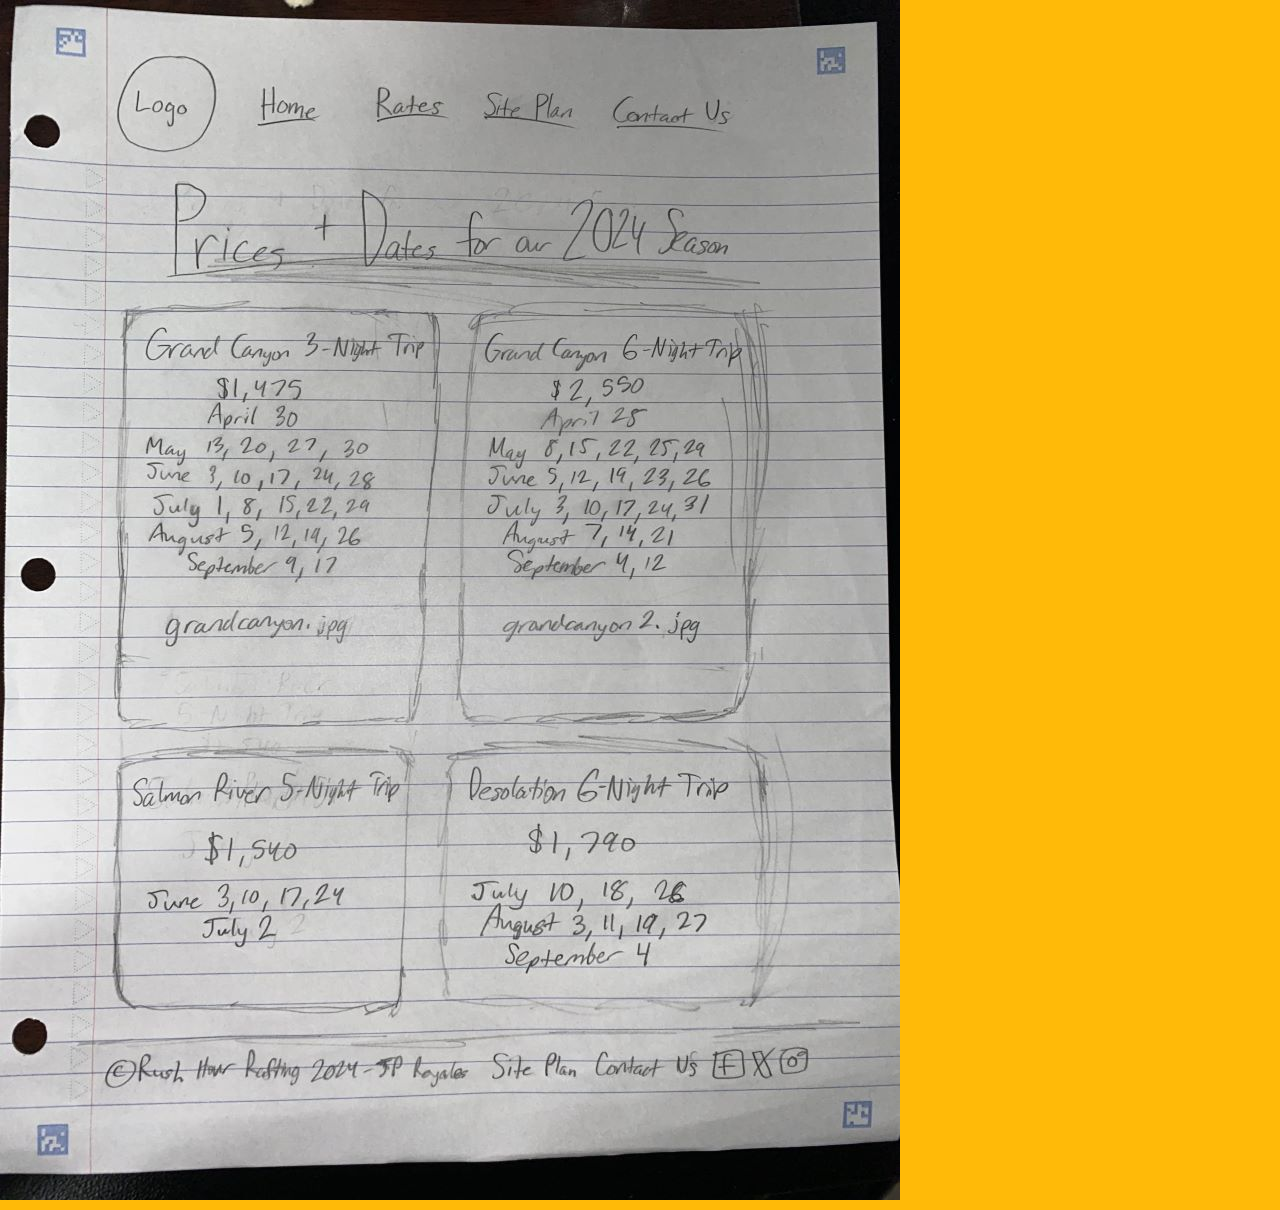
==== wwr/rates.html @ 19cfe338 "wireframe included" ====
<!DOCTYPE html>
<html lang="en">
<head>
    <meta charset="UTF-8">
    <meta name="viewport" content="width=device-width, initial-scale=1.0">
    <link rel="stylesheet" href="styles/style.css">
    <title>Rates</title>
</head>
<body>
    <img src="images/wireframe.jpg" alt="wireframe">
</body>
</html>
---- wwr/styles/style.css ----
@import url('https://fonts.googleapis.com/css2?family=Carter+One&display=swap');

#content {
max-width: 1600px;
margin: 0 auto;
}

nav a {
text-align: center;
color: #000000;
text-decoration: none;
padding: 35px;
}

#hero-msg h1, #hero-msg h4 {
text-align: center;
}

#hero-msg h4 {
    color: white;
}

#hero-img {
width: 100%;
}

#hero {
    display: grid;
    grid-template-columns: 1fr 3fr 1fr;
    margin-top: -100px; 
}

#hero-box {
    grid-column: 1/4;
    grid-row: 1/3;
    z-index: -1;
}

#hero-msg {
    grid-column: 2/3;
    grid-row: 1/2;
    margin-top: 100px;
}

.button-box {
text-align: center;
}

main section {
text-align: center;
}

#background {
height: 725px;
background-color: #136F63;
grid-column: 1/11;
grid-row: 4/9;
}

body {
background-color:#FFBA08;
font-family: 'Carter One', Helvetica, sans-serif;
font-size: 22px;
margin: 0;
padding: 0;
}

h2  {
margin: 0;
}

header {
background-color: #D00000;
display: grid;
grid-template-columns: 150px auto;
}

nav a:hover {
background-color: #FFFFFF;
color: #000000;
}

.book, .join {
background-color: #D00000;
color: #000000;
text-decoration: none;
font-size: 18px;
padding: 15px 30px;
margin-top: 50px;
border-radius: 5px;
}

.book:hover, .join:hover {
background-color: #FFFFFF;
color: #000000;
}

.msg {
background-color: #D00000;
line-height: 1.5em;
padding: 35px;
grid-column: 6/10;
grid-row: 6/7;
box-shadow: 5px 5px 10px #6f7364;
}

footer {
background-color: #D00000;
color: #000000;
padding: 25px 50px;
margin-top: 200px;
display: flex;
justify-content: space-around;
align-items: center;
}

footer a {
color: #000000;
text-decoration: none;
}

footer a:hover {
color: #000000;
}

footer p {
font-size: 1.2em;
}

footer p a:hover {
text-decoration: underline;
}

footer .social img {
padding-top: 15px;
}

.home-title {
color: #000000;
font-family: 'Carter One', Helvetica, sans-serif;
font-size: 2em;
margin-top: 10px;
}

h4 {
color: #000000;
}

.msg h2 {
color: #000000;
font-family: 'Carter One', Helvetica, sans-serif;
}

.msg p {
color: #000000;
font-size: .8em;
padding-bottom: 15px;
}

.logo {
width: 80px;
}

.icon {
width: 80px;
padding-top: 10px;
}

.mountains {
margin: 100px 0;
grid-column: 2/7;
grid-row: 5/8;
box-shadow: 5px 5px 10px #6f7364;
}

#logo_link {
padding-top: 5px;
justify-self: center;
align-self: center;
}

.rivers-card, .camping-card, .rapids-card {
margin: 200px 0;
}

.rivers-card {
    grid-column: 2/4;
    grid-row: 2/3;
}

.camping-card {
    grid-column: 5/7;
    grid-row: 2/3;
}

.rapids-card {
    grid-column: 8/10;
    grid-row: 2/3;
}

.card-img {
border: 10px solid #000000;
transition: transform .5s;
box-shadow: 5px 5px 10px #6f7364;
}

.card-img:hover {
    opacity: .6;
    transform: scale(1.1);
}

.card-img, .mountains {
    width: 100%;
}

main section img {
box-sizing: border-box;
}

nav {
    display: flex;
    justify-content: space-around;
}

@media screen and (max-width: 900px) {
    #hero, .home-grid {
        display: block;
        height: auto;
    }
    nav, footer {
        flex-direction: column;
    }
    nav a {
        display: block;
        padding: 15px;
    }
    #hero {
        margin-top: 0;
    }
    #hero-msg {
        margin-top: 0;
    }
    #hero-msg h4 {
        display: none;
    }
    #hero-msg h1 {
        color: #6f7364;
    }
    .home-title {
        font-size: 25px;
    }
    .rivers-card, .camping-card, .rapids-card { 
        margin: 50px auto;
        width: 60%;
    }
    #background {
        display: none;
    }
    .mountains, .msg {
        width: 80%;
        display: block;
        margin: 0 auto;
    }
    footer {
        margin-top: 25px;
    }
}
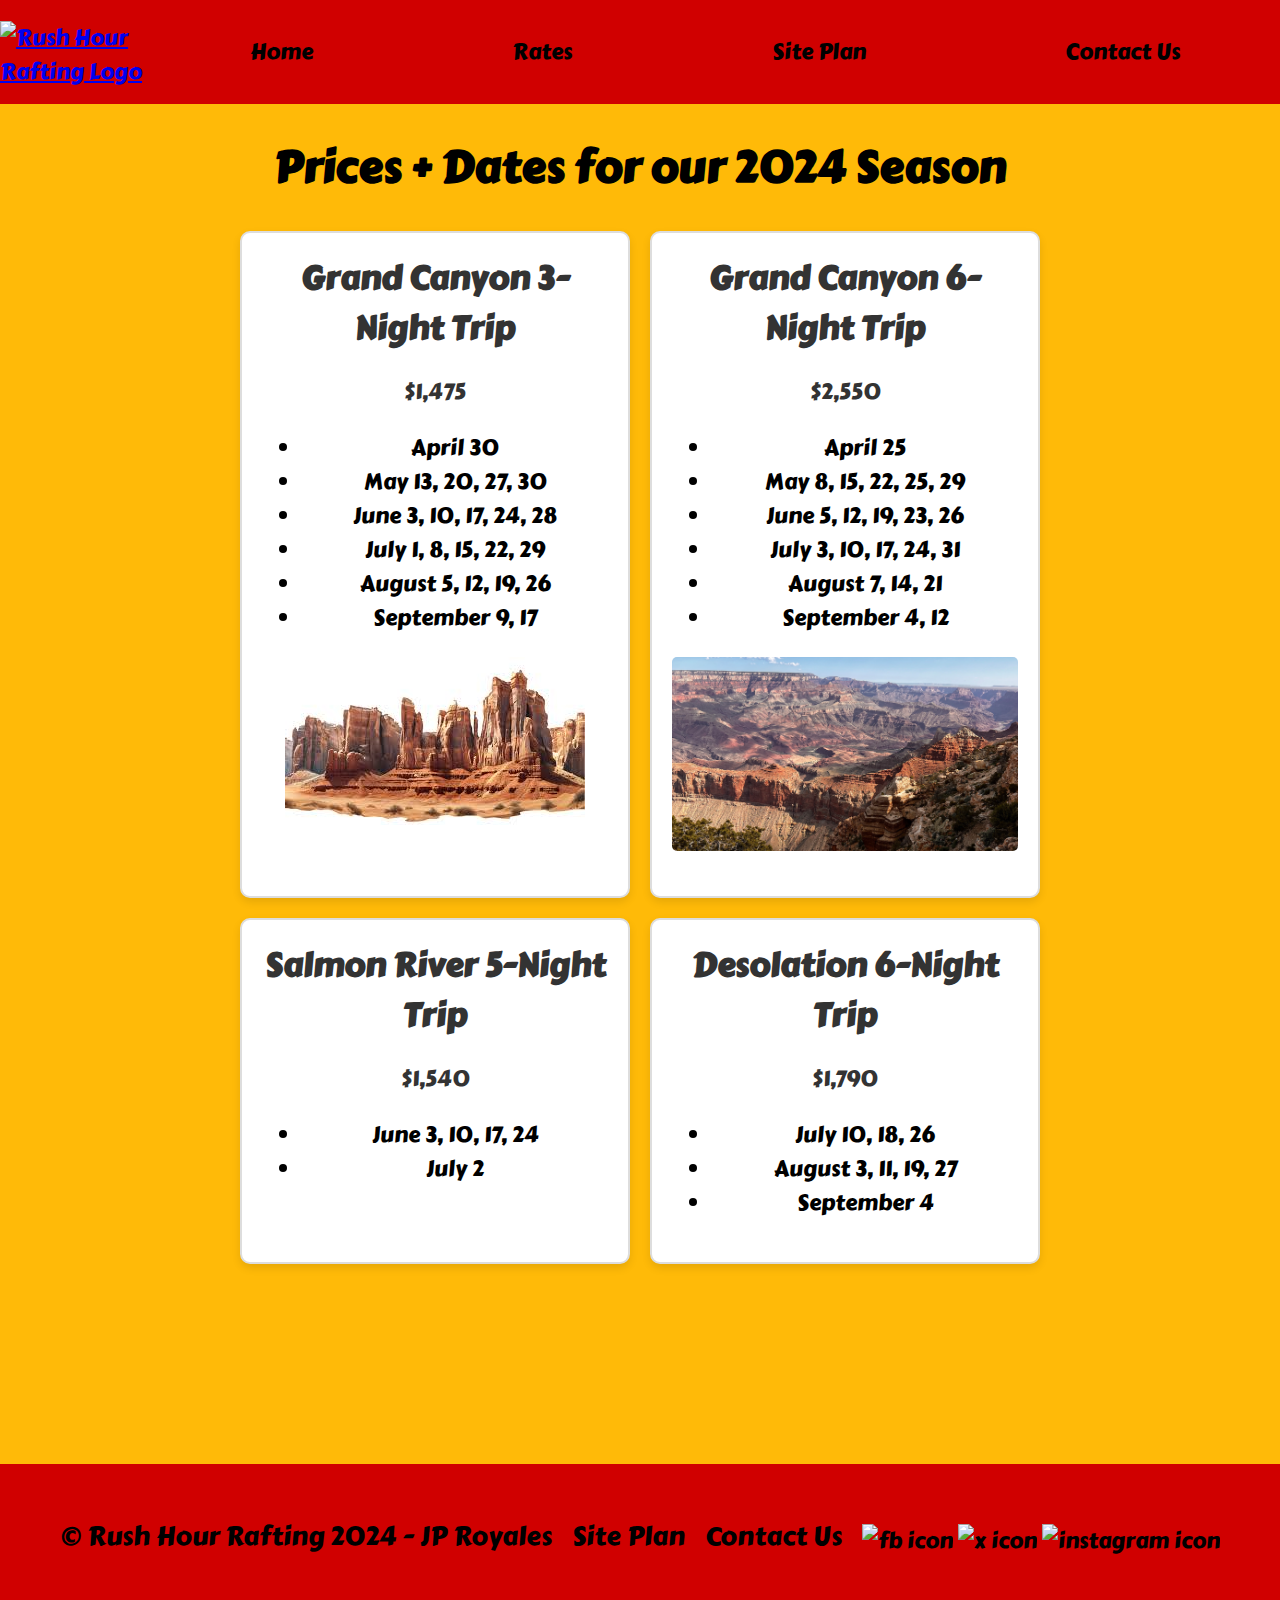
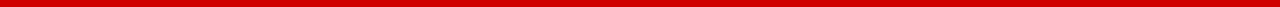
==== commit 0921cb5c: "rates subpage finished" ====
--- a/wwr/rates.html
+++ b/wwr/rates.html
@@ -7,6 +7,80 @@
     <title>Rates</title>
 </head>
 <body>
-    <img src="images/wireframe.jpg" alt="wireframe">
+    <div id="content">
+        <header>
+            <a id="logo_link" href="index.html">
+                <img class="logo" src="images/rushhour.png" alt="Rush Hour Rafting Logo">
+            </a>
+            <nav>
+                <a href="index.html">Home</a>
+                <a href="rates.html">Rates</a>
+                <a href="site-plan-rafting.html">Site Plan</a>
+                <a href="contactus.html">Contact Us</a>
+            </nav>
+        </header>
+    </div>
+    <h1>Prices + Dates for our 2024 Season</h1>
+    <div class="container">
+        <div class="box">
+            <h2>Grand Canyon 3-Night Trip</h2>
+            <p>$1,475</p>
+            <ul>
+                <li>April 30</li>
+                <li>May 13, 20, 27, 30</li>
+                <li>June 3, 10, 17, 24, 28</li>
+                <li>July 1, 8, 15, 22, 29</li>
+                <li>August 5, 12, 19, 26</li>
+                <li>September 9, 17</li>
+            </ul>
+            <img src="images/grandcanyon.jpg" alt="Grand Canyon">
+        </div>
+        <div class="box">
+            <h2>Grand Canyon 6-Night Trip</h2>
+            <p>$2,550</p>
+            <ul>
+                <li>April 25</li>
+                <li>May 8, 15, 22, 25, 29</li>
+                <li>June 5, 12, 19, 23, 26</li>
+                <li>July 3, 10, 17, 24, 31</li>
+                <li>August 7, 14, 21</li>
+                <li>September 4, 12</li>
+            </ul>
+            <img src="images/grandcanyon2.png" alt="Grand Canyon">
+        </div>
+        <div class="box">
+            <h2>Salmon River 5-Night Trip</h2>
+            <p>$1,540</p>
+            <ul>
+                <li>June 3, 10, 17, 24</li>
+                <li>July 2</li>
+            </ul>
+        </div>
+        <div class="box">
+            <h2>Desolation 6-Night Trip</h2>
+            <p>$1,790</p>
+            <ul>
+                <li>July 10, 18, 26</li>
+                <li>August 3, 11, 19, 27</li>
+                <li>September 4</li>
+            </ul>
+        </div>
+    </div>
+    <footer>
+        <p>&copy; Rush Hour Rafting 2024 - JP Royales</p>
+        <p><a href="site-plan-rafting.html">Site Plan</a></p>
+        <p><a href="contactus.html">Contact Us</a></p>
+        <div>
+            <a href="https://facebook.com" target="_blank">
+                <img class="icon" src="images/facebook.png" alt="fb icon">
+            </a>
+            <a href="https://x.com" target="_blank">
+                <img class="icon" src="images/x.png" alt="x icon">
+            </a>
+            <a href="https://instagram.com" target="_blank">
+                <img class="icon" src="images/instagram.png" alt="instagram icon">
+            </a>
+        </div>
+    </footer>
 </body>
 </html>--- a/wwr/styles/style.css
+++ b/wwr/styles/style.css
@@ -63,6 +63,9 @@
 font-size: 22px;
 margin: 0;
 padding: 0;
+justify-content: center;
+flex-direction: column;
+min-height: 100vh;
 }
 
 h2  {
@@ -222,6 +225,54 @@
     justify-content: space-around;
 }
 
+  /* Container for the boxes */
+  .container {
+    display: grid;
+    grid-template-columns: repeat(2, 1fr);
+    gap: 20px;
+    max-width: 800px;
+    margin: 0 auto;
+    left: 20%;
+}
+
+/* Style for each box */
+.box {
+    background-color: #ffffff;
+    border: 2px solid #ddd;
+    border-radius: 10px;
+    padding: 20px;
+    text-align: center;
+    box-shadow: 0 4px 8px rgba(0, 0, 0, 0.1);
+    transition: transform 0.3s;
+}
+
+.box:hover {
+    transform: scale(1.05);
+}
+
+/* Image styling */
+.box img {
+    max-width: 100%;
+    border-radius: 5px;
+    margin-bottom: 15px;
+}
+
+/* Text styling */
+.box h2 {
+    font-size: 1.5em;
+    margin-bottom: 10px;
+    color: #333;
+}
+
+.box p {
+    font-size: 1em;
+    color: #333;
+}
+
+h1 {
+    text-align: center;
+}
+
 @media screen and (max-width: 900px) {
     #hero, .home-grid {
         display: block;
